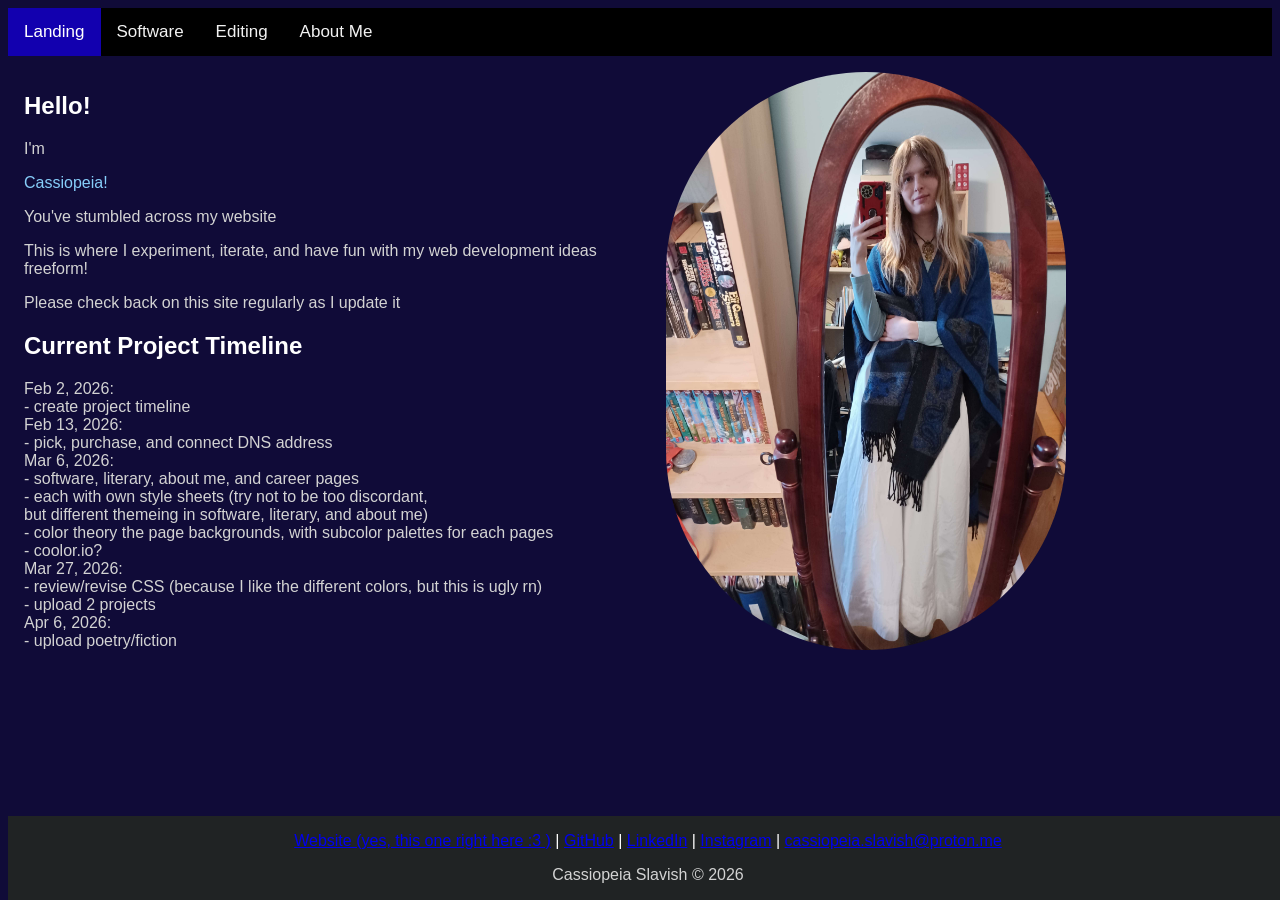
==== index.html @ acf9217f "add html, css folders" ====
<!--

*
 \
  \
   \
    *------* 
            \        *
             \     /
              \  /
               *

-->

<!DOCTYPE HTML>
<html>
    <!-- header -->
    <head>
        <meta charset = "utf-8">
        <!-- link style sheets -->
        <link rel="stylesheet" href="/styles/styles.css">
        <link rel="stylesheet" href="/styles/index-styles.css">

        <!-- project timeline text file -->
        <link rel="project-timeline">

        <!-- title and favicon -->
        <title>Cassiopeia Slavish</title> 

        <!-- favicon still no work :'( ; they do all over as real images -->
        <link rel="apple-touch-icon" sizes="57x57" href="images/favicon/apple-icon-57x57.png">
        <link rel="apple-touch-icon" sizes="60x60" href="images/favicon/apple-icon-60x60.png">
        <link rel="apple-touch-icon" sizes="72x72" href="images/favicon/apple-icon-72x72.png">
        <link rel="apple-touch-icon" sizes="76x76" href="images/favicon/apple-icon-76x76.png">
        <link rel="apple-touch-icon" sizes="114x114" href="images/favicon/apple-icon-114x114.png">
        <link rel="apple-touch-icon" sizes="120x120" href="images/favicon/apple-icon-120x120.png">
        <link rel="apple-touch-icon" sizes="144x144" href="images/favicon/apple-icon-144x144.png">
        <link rel="apple-touch-icon" sizes="152x152" href="images/favicon/apple-icon-152x152.png">
        <link rel="apple-touch-icon" sizes="180x180" href="images/favicon/apple-icon-180x180.png">
        <link rel="icon" type="image/png" sizes="192x192"  href="images/favicon/android-icon-192x192.png">
        <link rel="icon" type="image/png" sizes="32x32" href="images/favicon/favicon-32x32.png">
        <link rel="icon" type="image/png" sizes="96x96" href="images/favicon/favicon-96x96.png">
        <link rel="icon" type="image/png" sizes="16x16" href="images/favicon/favicon-16x16.png">
        <link rel="manifest" href="images/favicon/manifest.json">
        <meta name="msapplication-TileColor" content="#ffffff">
        <meta name="msapplication-TileImage" content="images/favicon/ms-icon-144x144.png">
        <meta name="theme-color" content="#ffffff">
    </head>

    <!-- body -->
    <body>
        <!--Navigation bar-->
        <div class="topnav">
            <a class="active" href="">Landing</a>
            <a href="/pages/software.html">Software</a>
            <a href="/pages/editing.html">Editing</a>
            <a href="/pages/about-me.html">About Me</a>
        </div>

        <div class="flex-container">
            <div class="column">
                <!-- landing page intro -->
                <div>
                    <h2>Hello!</h2>
                    <p style="display:in-line">I'm</p><p style="color:lightskyblue; display:in-line">Cassiopeia!</p>
                    <p>You've stumbled across my website</p>
                    <p>This is where I experiment, iterate, and have fun with my web development ideas freeform!</p>
                    <p>Please check back on this site regularly as I update it</p>
                </div>

                <div id ="project-timeline" style="color:lightgrey">
            <h2>Current Project Timeline</h2>
            Feb 2, 2026:<br>
- create project timeline<br>

Feb 13, 2026:<br>
- pick, purchase, and connect DNS address<br>

Mar 6, 2026: <br>
- software, literary, about me, and career pages<br>
- each with own style sheets (try not to be too discordant,<br>
  but different themeing in software, literary, and about me)<br>
  - color theory the page backgrounds, with subcolor palettes for each pages<br>
    - coolor.io?<br>

Mar 27, 2026:<br>
- review/revise CSS (because I like the different colors, but this is ugly rn)<br>
- upload 2 projects<br>

Apr 6, 2026:<br>
- upload poetry/fiction<br>
                </div>

            </div>
            
            <div class="column">
                <img class = "landing-picture" src = "images/landingpicture_cassiopeia_2026.jpg">
            </div>
        </div>


        <link src="project_timeline.txt">

        

    </body>
    <!-- footer -->
    <footer>
        <!-- lynx xD <3 -->
        <div class="link-section">
            <p style="color: white">
                <a href="https://cassiopeiaslavish.com/">Website (yes, this one right here :3 )</a> |
                <a href="https://github.com/Quynin?tab=repositories">GitHub</a> |
                <a href="https://www.linkedin.com/in/cassiopeia-slavish-b2aba93a8/">LinkedIn</a> |
                <a href="https://www.instagram.com/cass.constellation">Instagram</a> |
                <a href="mailto:cassiopeia.slavish@proton.me">cassiopeia.slavish@proton.me</a>
            </p>
        </div>

        <!-- copyright -->
        <p>Cassiopeia Slavish &#169; 2026</p>

        <!-- secrit!
        <div>
            <p style="color: #303334">Kisses for you, curious internet stranger MMMMMMWUAH</p>
        </div>-->
    </footer>
    <script src="scripts.js"></script>
</html>
---- styles/styles.css ----
/* Stylesheet for entire website */

/* Navigation bar stylings 
/* https://www.w3schools.com/howto/howto_js_topnav.asp
/*
/*******************************************************/
.topnav {
  overflow: hidden;
  background-color: black;
}

.topnav a {
  float: left;
  color: #f2f2f2;
  text-align: center;
  padding: 14px 16px;
  text-decoration: none;
  font-size: 17px;
}

.topnav a:hover {
  background-color: #ddd;
  color: black;
}


/* Make this different for each tab; colour and texture? e.g: starry for About Me; papery for editing; obsidian for code*/
.topnav a.active {
  background-color: #ddd;
  color: black;
}

/* Footer Stylings 
/*
/*******************/
footer {
    position: fixed;
    width: 100%;
    bottom: 0;
    text-align: center;

    background-color: #202324;
}
---- styles/index-styles.css ----
/* Styles for index landing page */

body {
    background-color: #100b38;
    font-family: Arial, Helvetica, sans-serif;
}

h1, h2, h3 {
    color: white;
}

p {
    color: lightgrey;
    font-family: Arial, Helvetica, sans-serif;
}

.landing-picture {
    width: 400px;
    height: 100%;
    visibility: true;
    border-radius: 200px;
    offset-position: left 25%;
}

/* Overwriting active tab for index page */
.topnav a.active {
  background-color: #1200af;
  color: white;
}

/* Columns for split page */
.flex-container {
  display: flex;
  /* Adds a gap between the columns */
  gap: 20px;
}
.column {
  /* Each column takes up 50% of the width, minus half the gap on each side */
  width: calc(50% - 10px);
  padding: 1rem;
  /* Add other styling as needed */
}
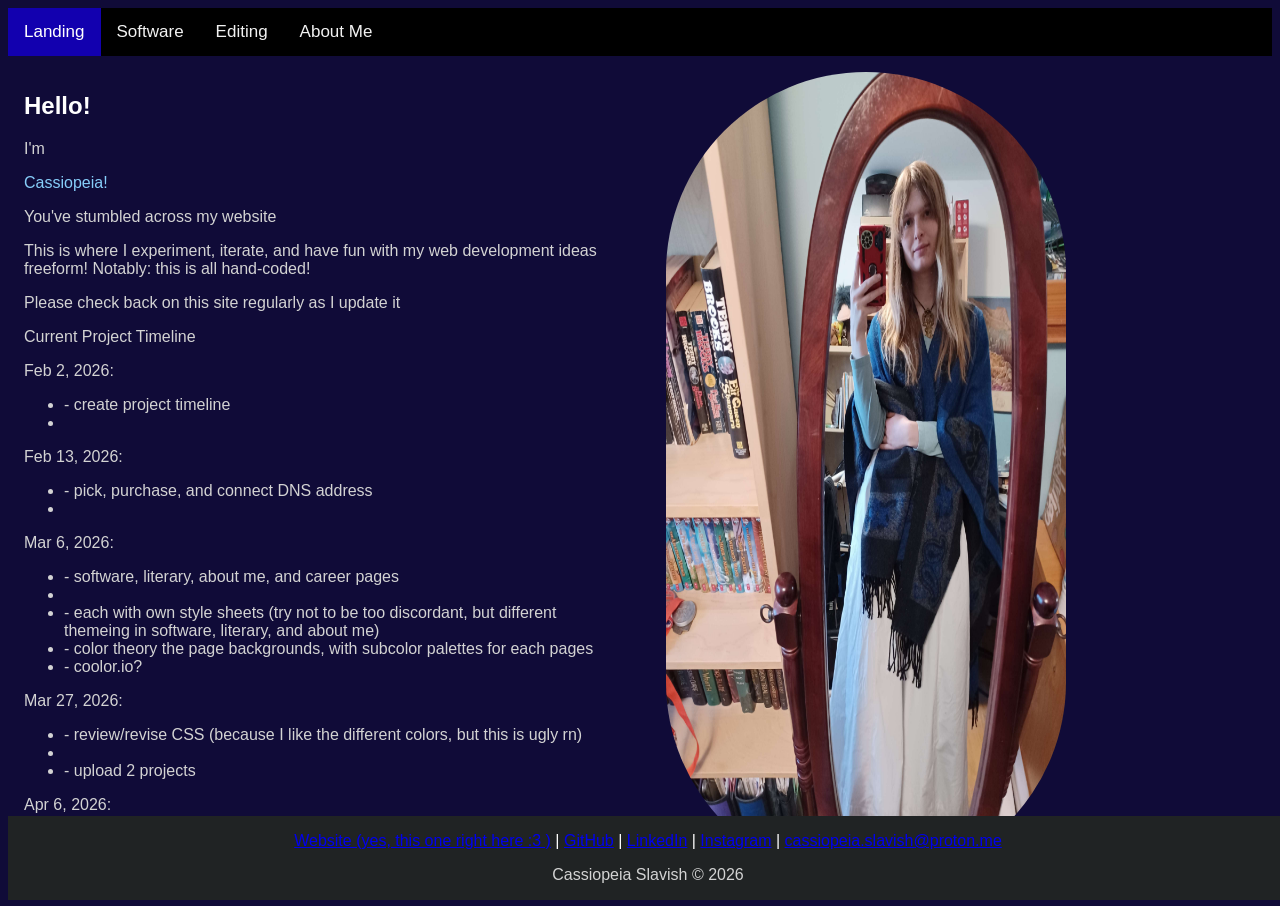
==== commit 804e7595: "Implemented text file list parsing and inserting to index" ====
--- a/index.html
+++ b/index.html
@@ -64,32 +64,11 @@
                     <h2>Hello!</h2>
                     <p style="display:in-line">I'm</p><p style="color:lightskyblue; display:in-line">Cassiopeia!</p>
                     <p>You've stumbled across my website</p>
-                    <p>This is where I experiment, iterate, and have fun with my web development ideas freeform!</p>
+                    <p>This is where I experiment, iterate, and have fun with my web development ideas freeform! Notably: this is all hand-coded!</p>
                     <p>Please check back on this site regularly as I update it</p>
                 </div>
 
-                <div id ="project-timeline" style="color:lightgrey">
-            <h2>Current Project Timeline</h2>
-            Feb 2, 2026:<br>
-- create project timeline<br>
-
-Feb 13, 2026:<br>
-- pick, purchase, and connect DNS address<br>
-
-Mar 6, 2026: <br>
-- software, literary, about me, and career pages<br>
-- each with own style sheets (try not to be too discordant,<br>
-  but different themeing in software, literary, and about me)<br>
-  - color theory the page backgrounds, with subcolor palettes for each pages<br>
-    - coolor.io?<br>
-
-Mar 27, 2026:<br>
-- review/revise CSS (because I like the different colors, but this is ugly rn)<br>
-- upload 2 projects<br>
-
-Apr 6, 2026:<br>
-- upload poetry/fiction<br>
-                </div>
+                <div id ="project-timeline" style="color:lightgrey"><!-- populate dynamically with script --></div>
 
             </div>
             
@@ -126,4 +105,19 @@
         </div>-->
     </footer>
     <script src="scripts.js"></script>
+    <script type="text/javascript">
+        //PLEASE LET ME GET RID OF THIS
+        const rawString = 
+"<h2>Current Project Timeline</h2>            Feb 2, 2026:<br>- create project timeline<br>Feb 13, 2026:<br>- pick, purchase, and connect DNS address<br>Mar 6, 2026: <br>- software, literary, about me, and career pages<br>- each with own style sheets (try not to be too discordant,<br>  but different themeing in software, literary, and about me)<br>  - color theory the page backgrounds, with subcolor palettes for each pages<br>    - coolor.io?<br>Mar 27, 2026:<br>- review/revise CSS (because I like the different colors, but this is ugly rn)<br>- upload 2 projects<br>Apr 6, 2026:<br>- upload poetry/fiction<br>";
+        
+        const fp = '/project_timeline.txt';
+        const builtString = buildHTMLFromFile(fp);
+        console.log(builtString);
+        builtString.then((response) => {
+                const target = document.getElementById('project-timeline');
+                target.insertAdjacentHTML('afterbegin', response);
+            }
+        );
+        
+    </script>
 </html>
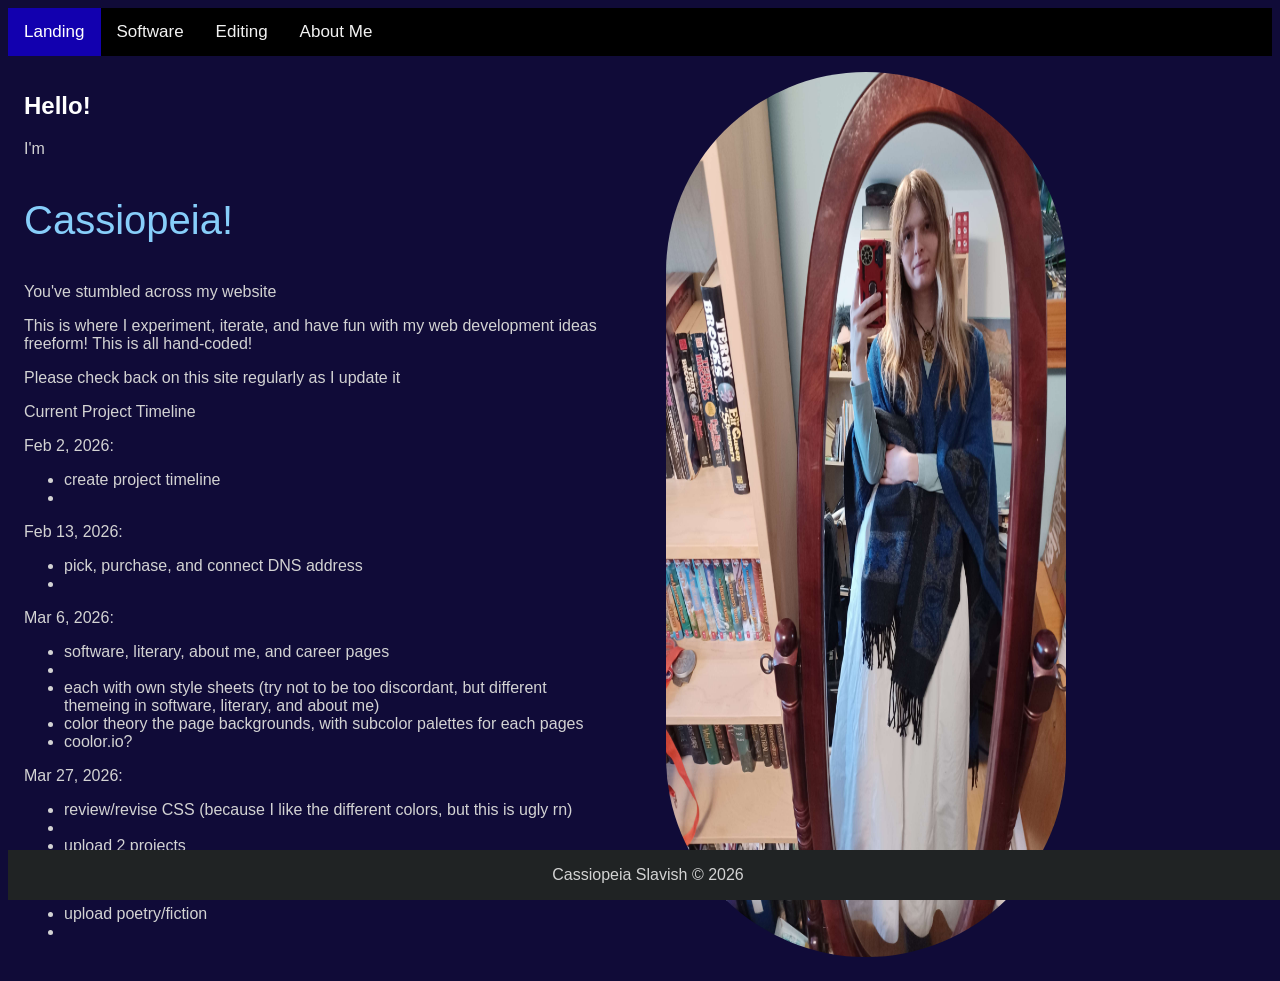
==== commit c355bde7: "Moved links to about me column" ====
--- a/index.html
+++ b/index.html
@@ -62,13 +62,14 @@
                 <!-- landing page intro -->
                 <div>
                     <h2>Hello!</h2>
-                    <p style="display:in-line">I'm</p><p style="color:lightskyblue; display:in-line">Cassiopeia!</p>
+                    <p style="display:in-line">I'm</p><p class='cassiopeia'>Cassiopeia!</p>
                     <p>You've stumbled across my website</p>
-                    <p>This is where I experiment, iterate, and have fun with my web development ideas freeform! Notably: this is all hand-coded!</p>
+                    <p>This is where I experiment, iterate, and have fun with my web development ideas freeform! This is all hand-coded!</p>
                     <p>Please check back on this site regularly as I update it</p>
                 </div>
 
-                <div id ="project-timeline" style="color:lightgrey"><!-- populate dynamically with script --></div>
+                <!-- populates dynamically with script -->
+                <div id ="project-timeline" style="color:lightgrey"></div>
 
             </div>
             
@@ -76,28 +77,20 @@
                 <img class = "landing-picture" src = "images/landingpicture_cassiopeia_2026.jpg">
             </div>
         </div>
-
-
-        <link src="project_timeline.txt">
-
         
 
     </body>
     <!-- footer -->
     <footer>
-        <!-- lynx xD <3 -->
-        <div class="link-section">
-            <p style="color: white">
-                <a href="https://cassiopeiaslavish.com/">Website (yes, this one right here :3 )</a> |
-                <a href="https://github.com/Quynin?tab=repositories">GitHub</a> |
-                <a href="https://www.linkedin.com/in/cassiopeia-slavish-b2aba93a8/">LinkedIn</a> |
-                <a href="https://www.instagram.com/cass.constellation">Instagram</a> |
-                <a href="mailto:cassiopeia.slavish@proton.me">cassiopeia.slavish@proton.me</a>
-            </p>
+        <!-- copyright -->
+        <div>
+            <p id="copyright-p">Cassiopeia Slavish &#169; </p>
+            <script type="text/javascript">
+                const target = document.getElementById('copyright-p');
+                target.insertAdjacentHTML('beforeend', new Date().getFullYear());
+            </script>
         </div>
 
-        <!-- copyright -->
-        <p>Cassiopeia Slavish &#169; 2026</p>
 
         <!-- secrit!
         <div>
--- a/styles/styles.css
+++ b/styles/styles.css
@@ -40,4 +40,25 @@
     text-align: center;
 
     background-color: #202324;
+}
+
+
+/* Columns for split page */
+.flex-container {
+  display: flex;
+  /* Adds a gap between the columns */
+  gap: 20px;
+}
+.column {
+  /* Each column takes up 50% of the width, minus half the gap on each side */
+  width: calc(50% - 10px);
+  padding: 1rem;
+  /* Add other styling as needed */
+}
+
+/* Class for cassiopeia styling */ 
+.cassiopeia {
+  color:    lightskyblue;
+  display:    in-line;
+  font-size:  40px;  
 }
--- a/styles/index-styles.css
+++ b/styles/index-styles.css
@@ -28,15 +28,3 @@
   color: white;
 }
 
-/* Columns for split page */
-.flex-container {
-  display: flex;
-  /* Adds a gap between the columns */
-  gap: 20px;
-}
-.column {
-  /* Each column takes up 50% of the width, minus half the gap on each side */
-  width: calc(50% - 10px);
-  padding: 1rem;
-  /* Add other styling as needed */
-}
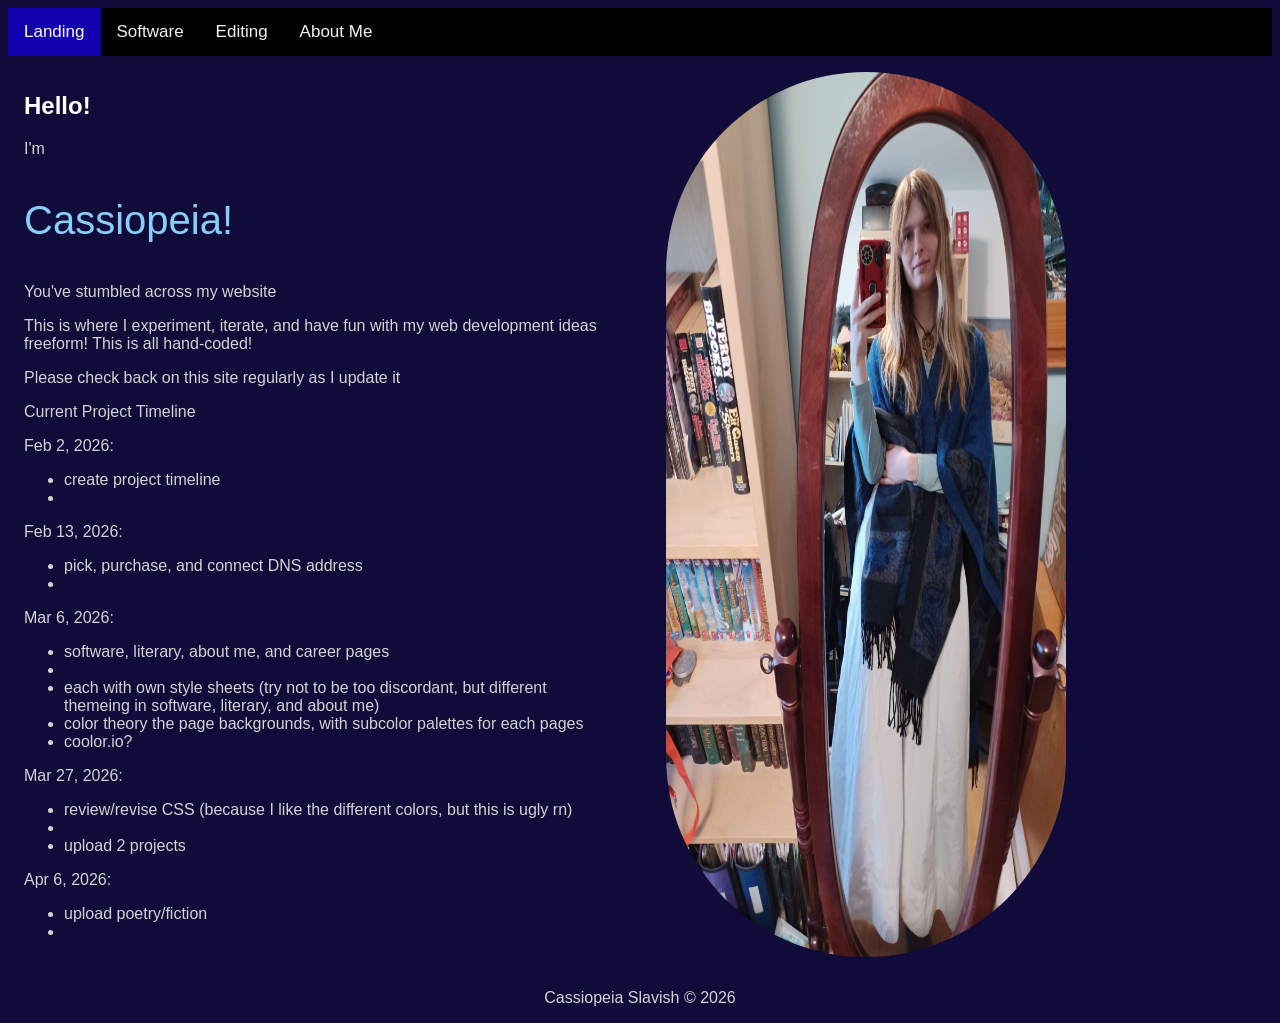
==== commit 5f5429c7: "Cleaned out raw timeline-project string; migrated copyright from footer to div" ====
--- a/index.html
+++ b/index.html
@@ -77,19 +77,29 @@
                 <img class = "landing-picture" src = "images/landingpicture_cassiopeia_2026.jpg">
             </div>
         </div>
+
+        <div id="copyright-div" style="position: relative; bottom: 0px; width:100%">
+            <p id="copyright-p" style="position: relative; bottom: 0px; width:100%; text-align: center">
+                Cassiopeia Slavish &#169; 
+            </p>
+            <script type="text/javascript">
+                const target = document.getElementById('copyright-p');
+                target.insertAdjacentHTML('beforeend', new Date().getFullYear());
+            </script>
+        </div>
         
 
     </body>
     <!-- footer -->
     <footer>
         <!-- copyright -->
-        <div>
-            <p id="copyright-p">Cassiopeia Slavish &#169; </p>
+        <!--<div>
+            <p id="copyright-p"></p>
             <script type="text/javascript">
                 const target = document.getElementById('copyright-p');
                 target.insertAdjacentHTML('beforeend', new Date().getFullYear());
             </script>
-        </div>
+        </div>-->
 
 
         <!-- secrit!
@@ -99,13 +109,10 @@
     </footer>
     <script src="scripts.js"></script>
     <script type="text/javascript">
-        //PLEASE LET ME GET RID OF THIS
-        const rawString = 
-"<h2>Current Project Timeline</h2>            Feb 2, 2026:<br>- create project timeline<br>Feb 13, 2026:<br>- pick, purchase, and connect DNS address<br>Mar 6, 2026: <br>- software, literary, about me, and career pages<br>- each with own style sheets (try not to be too discordant,<br>  but different themeing in software, literary, and about me)<br>  - color theory the page backgrounds, with subcolor palettes for each pages<br>    - coolor.io?<br>Mar 27, 2026:<br>- review/revise CSS (because I like the different colors, but this is ugly rn)<br>- upload 2 projects<br>Apr 6, 2026:<br>- upload poetry/fiction<br>";
         
         const fp = '/project_timeline.txt';
         const builtString = buildHTMLFromFile(fp);
-        console.log(builtString);
+        //console.log(builtString);
         builtString.then((response) => {
                 const target = document.getElementById('project-timeline');
                 target.insertAdjacentHTML('afterbegin', response);
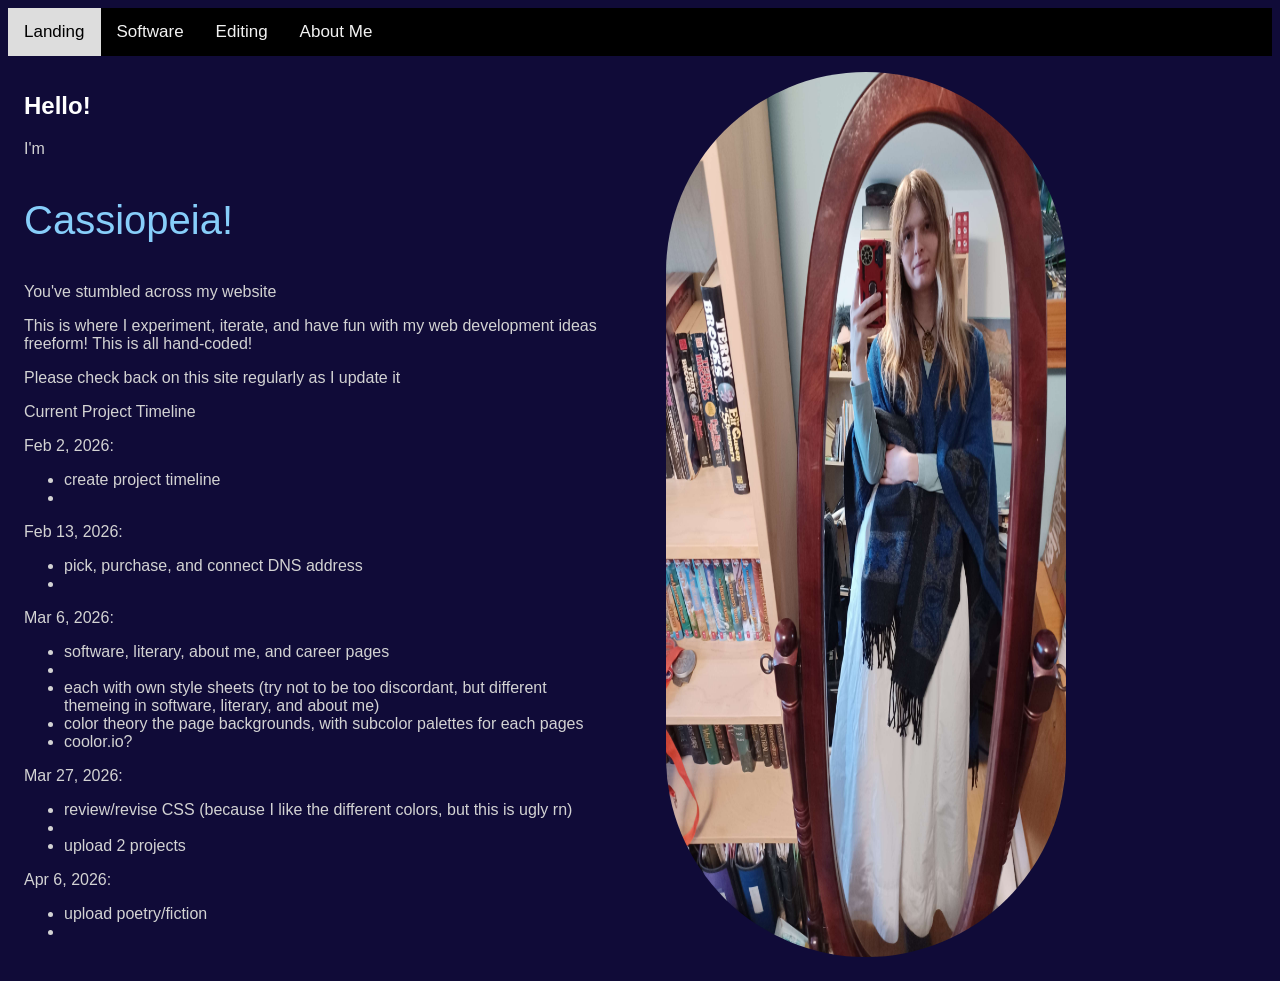
==== commit 2c14ad55: "Consolidated header to injected HTML, dynamic CSS for copyright footer" ====
--- a/index.html
+++ b/index.html
@@ -14,38 +14,13 @@
 
 <!DOCTYPE HTML>
 <html>
-    <!-- header -->
-    <head>
-        <meta charset = "utf-8">
+    <!-- header populated by JS for common header elements -->
+    <head id="header">
+        <link rel="stylesheet" href="/styles/index-styles.css">
         <!-- link style sheets -->
         <link rel="stylesheet" href="/styles/styles.css">
-        <link rel="stylesheet" href="/styles/index-styles.css">
+    </head>
 
-        <!-- project timeline text file -->
-        <link rel="project-timeline">
-
-        <!-- title and favicon -->
-        <title>Cassiopeia Slavish</title> 
-
-        <!-- favicon still no work :'( ; they do all over as real images -->
-        <link rel="apple-touch-icon" sizes="57x57" href="images/favicon/apple-icon-57x57.png">
-        <link rel="apple-touch-icon" sizes="60x60" href="images/favicon/apple-icon-60x60.png">
-        <link rel="apple-touch-icon" sizes="72x72" href="images/favicon/apple-icon-72x72.png">
-        <link rel="apple-touch-icon" sizes="76x76" href="images/favicon/apple-icon-76x76.png">
-        <link rel="apple-touch-icon" sizes="114x114" href="images/favicon/apple-icon-114x114.png">
-        <link rel="apple-touch-icon" sizes="120x120" href="images/favicon/apple-icon-120x120.png">
-        <link rel="apple-touch-icon" sizes="144x144" href="images/favicon/apple-icon-144x144.png">
-        <link rel="apple-touch-icon" sizes="152x152" href="images/favicon/apple-icon-152x152.png">
-        <link rel="apple-touch-icon" sizes="180x180" href="images/favicon/apple-icon-180x180.png">
-        <link rel="icon" type="image/png" sizes="192x192"  href="images/favicon/android-icon-192x192.png">
-        <link rel="icon" type="image/png" sizes="32x32" href="images/favicon/favicon-32x32.png">
-        <link rel="icon" type="image/png" sizes="96x96" href="images/favicon/favicon-96x96.png">
-        <link rel="icon" type="image/png" sizes="16x16" href="images/favicon/favicon-16x16.png">
-        <link rel="manifest" href="images/favicon/manifest.json">
-        <meta name="msapplication-TileColor" content="#ffffff">
-        <meta name="msapplication-TileImage" content="images/favicon/ms-icon-144x144.png">
-        <meta name="theme-color" content="#ffffff">
-    </head>
 
     <!-- body -->
     <body>
@@ -78,46 +53,35 @@
             </div>
         </div>
 
-        <div id="copyright-div" style="position: relative; bottom: 0px; width:100%">
-            <p id="copyright-p" style="position: relative; bottom: 0px; width:100%; text-align: center">
-                Cassiopeia Slavish &#169; 
-            </p>
-            <script type="text/javascript">
-                const target = document.getElementById('copyright-p');
-                target.insertAdjacentHTML('beforeend', new Date().getFullYear());
-            </script>
-        </div>
+        <!-- populated by copyright() function  -->
+        <div id="copyright-div"></div>
         
 
     </body>
     <!-- footer -->
-    <footer>
-        <!-- copyright -->
-        <!--<div>
-            <p id="copyright-p"></p>
-            <script type="text/javascript">
-                const target = document.getElementById('copyright-p');
-                target.insertAdjacentHTML('beforeend', new Date().getFullYear());
-            </script>
-        </div>-->
+    <footer></footer>
 
-
-        <!-- secrit!
-        <div>
-            <p style="color: #303334">Kisses for you, curious internet stranger MMMMMMWUAH</p>
-        </div>-->
-    </footer>
+    <!-- Import scripts -->
     <script src="scripts.js"></script>
     <script type="text/javascript">
         
+        //Inject the timeline file
         const fp = '/project_timeline.txt';
         const builtString = buildHTMLFromFile(fp);
-        //console.log(builtString);
+        //console.log("builtString: " + builtString);
         builtString.then((response) => {
                 const target = document.getElementById('project-timeline');
                 target.insertAdjacentHTML('afterbegin', response);
             }
         );
         
+        //Inject the common header elements
+        const headerHTML = getCommonHeaderElements();
+        //console.log("header HTML: " + headerHTML);
+        headerHTML.then((response) => {
+                const target = document.getElementById('header');
+                target.insertAdjacentHTML('afterbegin', response);
+            }
+        );
     </script>
 </html>
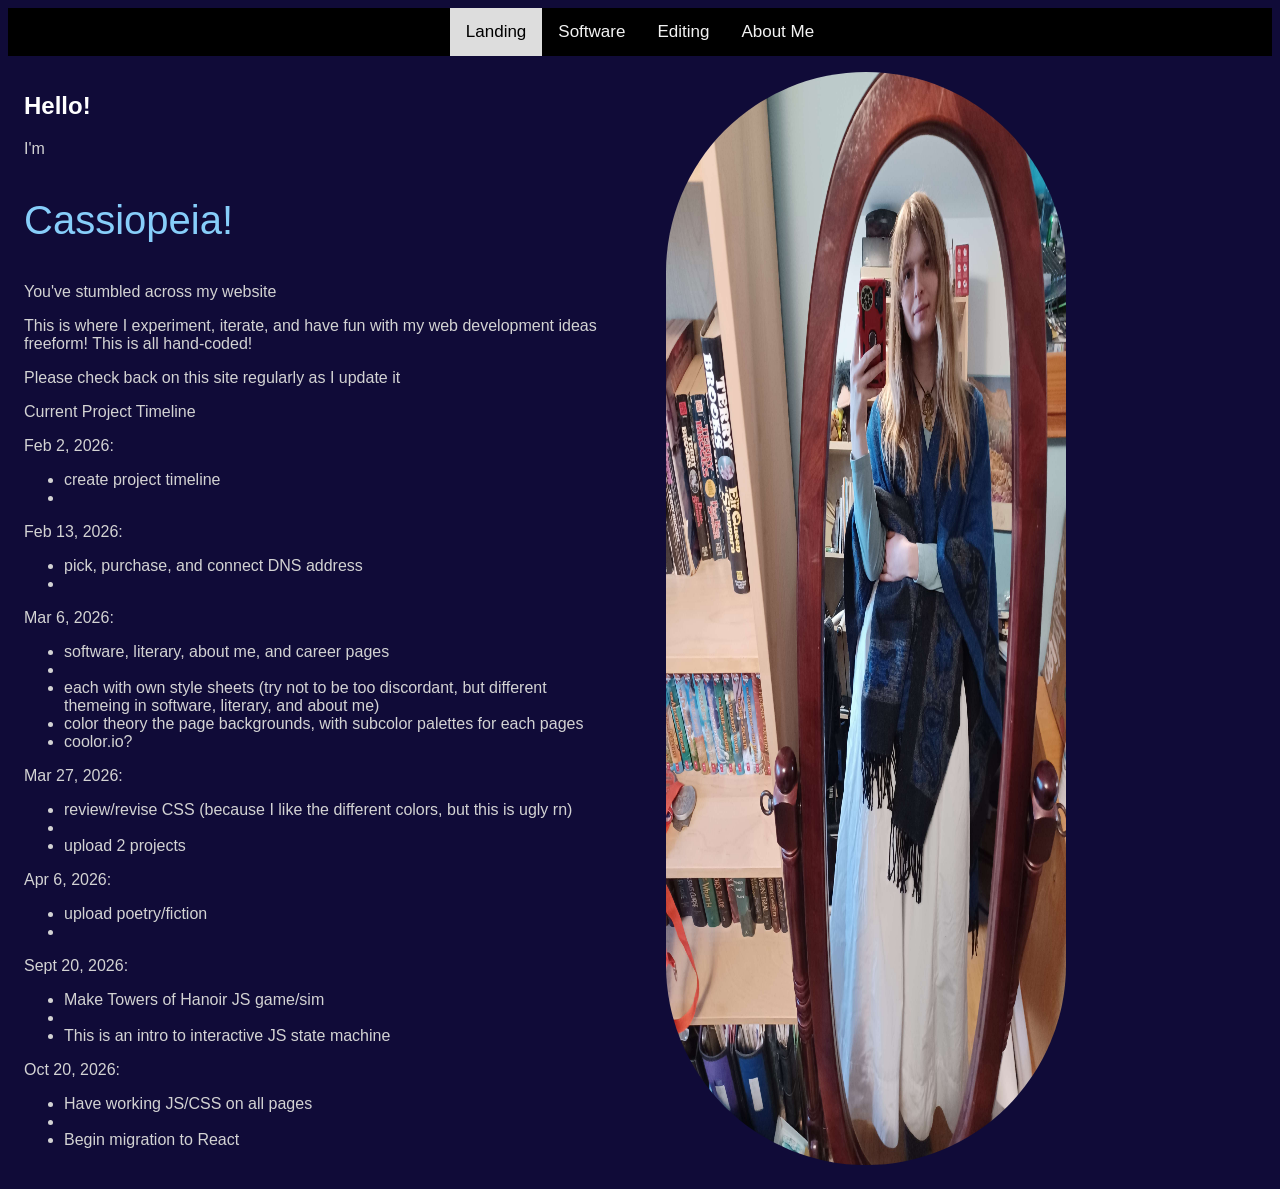
==== commit 4bc8a28f: "Towers of Hanoi v.2, horz-centre CSS Rewrote JS logic for robustness Included highlighting of select" ====
--- a/index.html
+++ b/index.html
@@ -32,24 +32,26 @@
             <a href="/pages/about-me.html">About Me</a>
         </div>
 
-        <div class="flex-container">
-            <div class="column">
-                <!-- landing page intro -->
-                <div>
-                    <h2>Hello!</h2>
-                    <p style="display:in-line">I'm</p><p class='cassiopeia'>Cassiopeia!</p>
-                    <p>You've stumbled across my website</p>
-                    <p>This is where I experiment, iterate, and have fun with my web development ideas freeform! This is all hand-coded!</p>
-                    <p>Please check back on this site regularly as I update it</p>
+        <div class="horz-centre">
+            <div class="flex-container">
+                <div class="column">
+                    <!-- landing page intro -->
+                    <div>
+                        <h2>Hello!</h2>
+                        <p style="display:in-line">I'm</p><p class='cassiopeia'>Cassiopeia!</p>
+                        <p>You've stumbled across my website</p>
+                        <p>This is where I experiment, iterate, and have fun with my web development ideas freeform! This is all hand-coded!</p>
+                        <p>Please check back on this site regularly as I update it</p>
+                    </div>
+
+                    <!-- populates dynamically with script -->
+                    <div id ="project-timeline" style="color:lightgrey"></div>
+
                 </div>
-
-                <!-- populates dynamically with script -->
-                <div id ="project-timeline" style="color:lightgrey"></div>
-
-            </div>
-            
-            <div class="column">
-                <img class = "landing-picture" src = "images/landingpicture_cassiopeia_2026.jpg">
+                
+                <div class="column">
+                    <img class = "landing-picture" src = "images/landingpicture_cassiopeia_2026.jpg">
+                </div>
             </div>
         </div>
 
--- a/styles/styles.css
+++ b/styles/styles.css
@@ -5,8 +5,10 @@
 /*
 /*******************************************************/
 .topnav {
+  display: flex;
   overflow: hidden;
   background-color: black;
+  justify-content: center;
 }
 
 .topnav a {
@@ -61,4 +63,17 @@
   color:    lightskyblue;
   display:    in-line;
   font-size:  40px;  
+}
+
+/* Class for hiding objects */
+.invisible {
+  visibility: hidden;
+}
+
+/* Class for centering pages */
+.horz-centre {
+  display: flex;
+  justify-content: center;
+  align-items: center;
+  /*height: 100vh;*/
 }
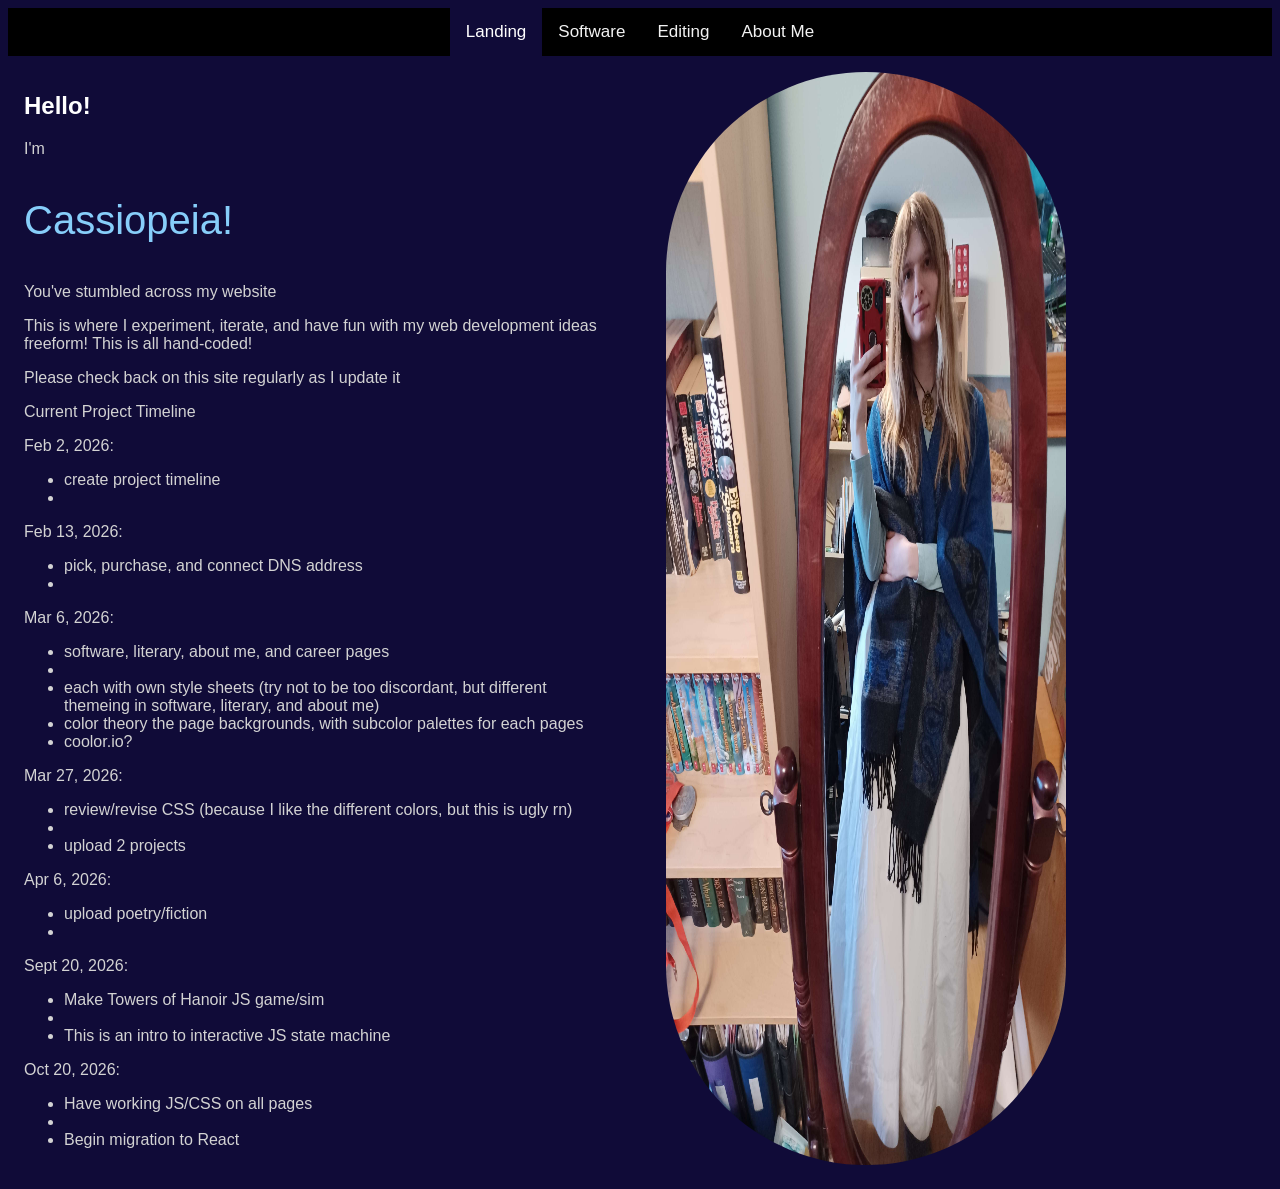
==== commit b0c66514: "Fixed link colours" ====
--- a/index.html
+++ b/index.html
@@ -16,9 +16,9 @@
 <html>
     <!-- header populated by JS for common header elements -->
     <head id="header">
-        <link rel="stylesheet" href="/styles/index-styles.css">
         <!-- link style sheets -->
         <link rel="stylesheet" href="/styles/styles.css">
+        <link rel="stylesheet" href="/styles/index-styles.css">
     </head>
 
 
--- a/styles/styles.css
+++ b/styles/styles.css
@@ -28,8 +28,8 @@
 
 /* Make this different for each tab; colour and texture? e.g: starry for About Me; papery for editing; obsidian for code*/
 .topnav a.active {
-  background-color: #ddd;
-  color: black;
+  background-color: #100b38;
+  color: #100b38;
 }
 
 /* Footer Stylings 
--- a/styles/index-styles.css
+++ b/styles/index-styles.css
@@ -19,12 +19,14 @@
     height: 100%;
     visibility: true;
     border-radius: 200px;
-    offset-position: left 25%;
+    /*offset-position: left 25%;*/  
 }
 
-/* Overwriting active tab for index page */
+/* Overwriting active tab for index page
+THIS DOES NOT WORK; NEED TO BLANK OUT
+BASE styles.css default for it to apply?*/
 .topnav a.active {
-  background-color: #1200af;
+  background-color: #100b38;
   color: white;
 }
 
